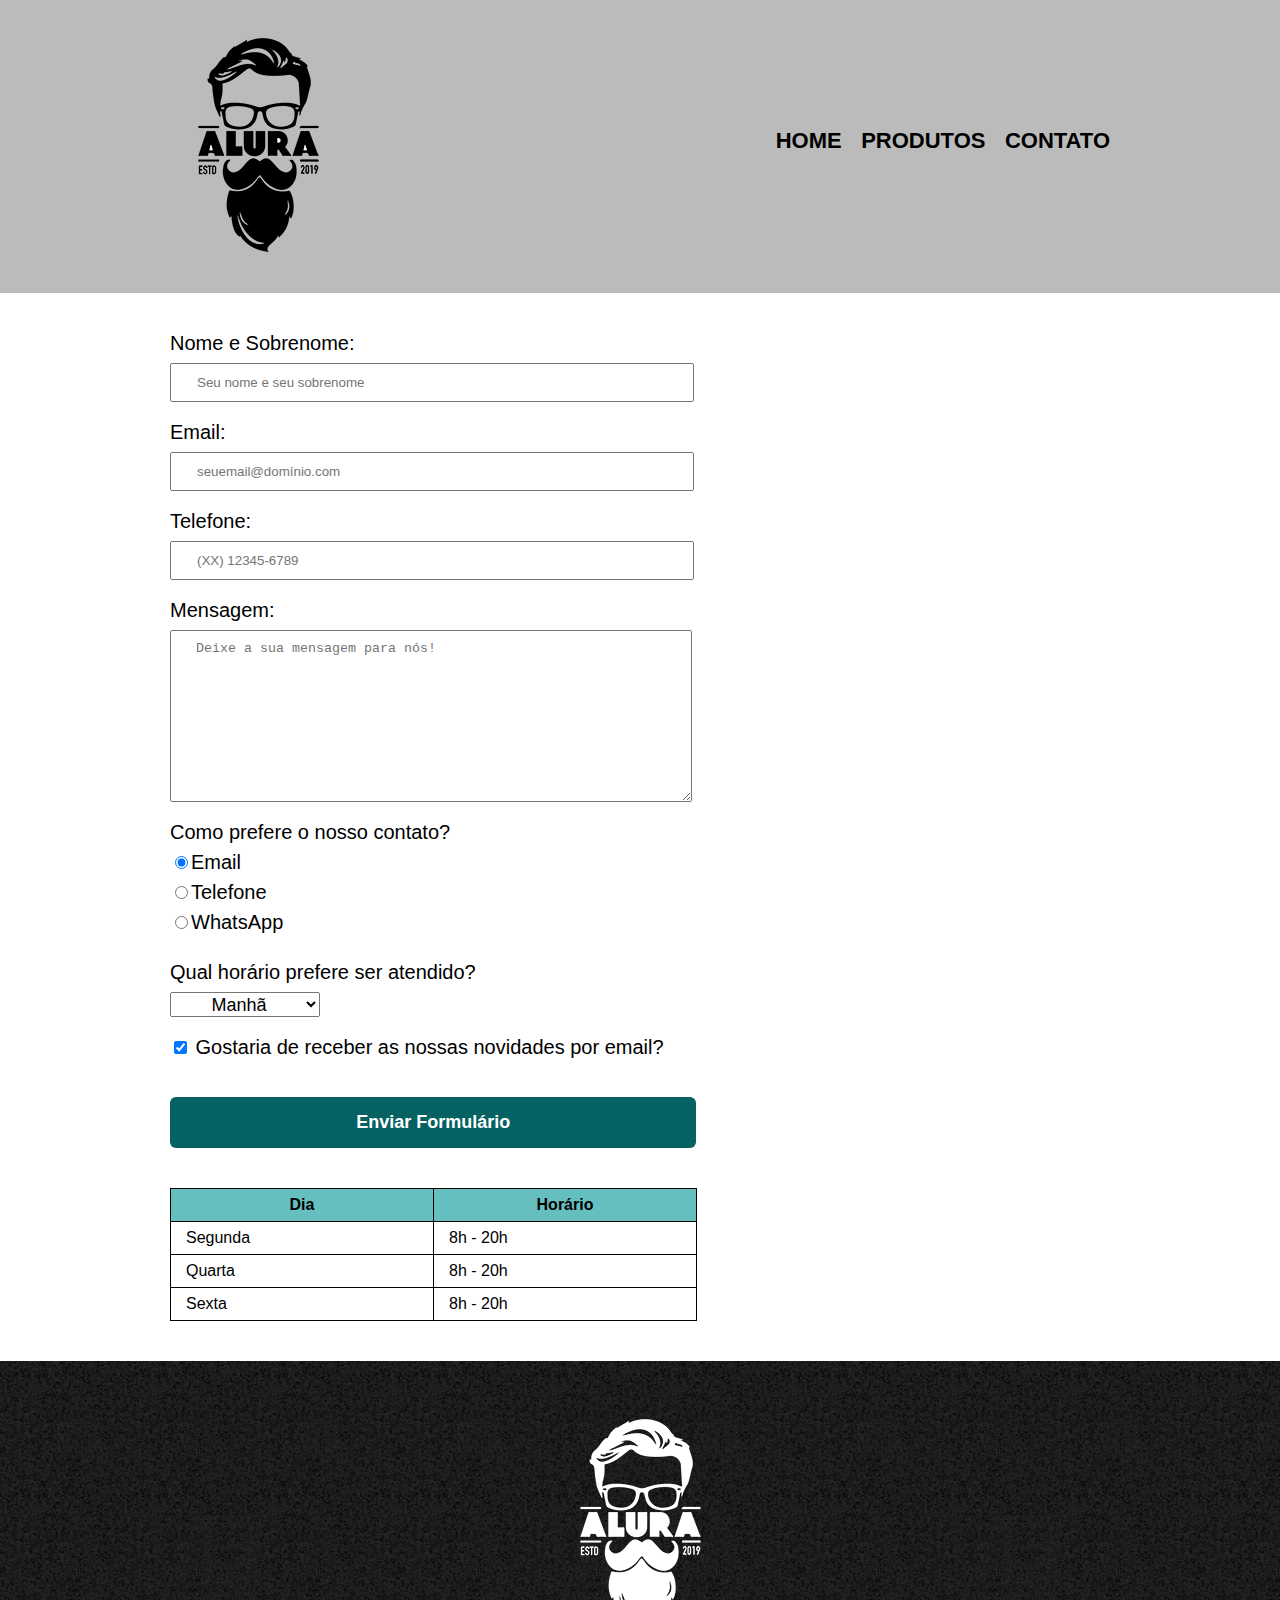
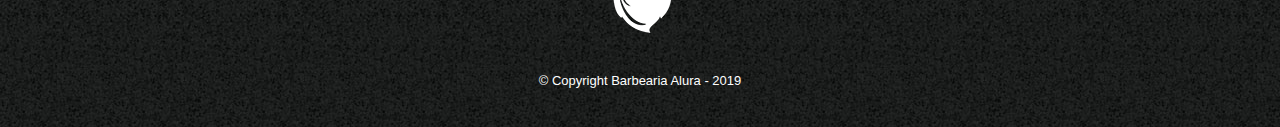
==== contato.html @ bc99b013 "Add files via upload" ====
<!DOCTYPE html>
<html lang="pt-br">
<head>
    <meta charset="UTF-8">
    <meta http-equiv="X-UA-Compatible" content="IE=edge">
    <meta name="viewport" content="width=device-width, initial-scale=1.0">
    <title>Contato - Barbearia Alura</title>
    <link rel="stylesheet" href="css/reset.css">
    <link rel="stylesheet" href="css/contato.css">
</head>
<body>
    <header>
        <div class="caixa">
            <h1><img src="img/logo.png" alt="Logo da Barbearia Alura"></h1>

            <nav>
                <ul>
                    <li><a href="index.html">Home</a></li>
                    <li><a href="produtos.html">Produtos</a></li>
                    <li><a href="contato.html">Contato</a></li>
                </ul>
            </nav>
        </div>
    </header>
    

    <main>
       <form>
        <label for="nomesobrenome">Nome e Sobrenome:</label> 
        <input type="text" id="nomesobrenome" class="input-padrao" required placeholder="Seu nome e seu sobrenome">

        <label for="email">Email:</label>
        <input type="email" id="email" class="input-padrao" required placeholder="seuemail@domínio.com">

        <label for="telefone">Telefone:</label>
        <input type="tel" id="telefone" class="input-padrao" required placeholder="(XX) 12345-6789">
        
        <label for="mensagem">Mensagem:</label>
        <textarea id="mensagem" cols="70" rows="10" class="input-padrao" required placeholder="Deixe a sua mensagem para nós!"></textarea>

        <fieldset>
            <legend>Como prefere o nosso contato?</legend>
            <label for="radio-email"> <input type="radio" name="contato" value="email" id="radio-email" checked>Email</label>

            <label for="radio-telefone"><input type="radio" name="contato" value="telefone" id="radio-telefone">Telefone</label>

            <label for="radio-whatsapp"><input type="radio" name="contato" value="whatsapp" id="radio-whatsapp">WhatsApp</label>
        </fieldset>

        <fieldset>
            <legend>Qual horário prefere ser atendido?</legend>
            <select class="opcoes">
                <option>Manhã</option>
                <option>Tarde</option>
                <option>Noite</option>
            </select>
        </fieldset>

        <label class="checkbox"><input type="checkbox" checked> Gostaria de receber as nossas novidades por email?</label>

        <input type="submit" value="Enviar Formulário" class="enviar">
       </form> 

       <table>
            <thead>
                <tr>
                    <th>Dia</th>
                    <th>Horário</th>
                </tr>
            </thead>

            <tbody>
                <tr>
                    <td>Segunda</td>
                    <td>8h - 20h</td>
                </tr>

                <tr>
                    <td>Quarta</td>
                    <td>8h - 20h</td>
                </tr>

                <tr>
                    <td>Sexta</td>
                    <td>8h - 20h</td>
                </tr>
            </tbody>
       </table>

    </main>

    <footer>
        <img src="img/logo-branco.png" alt="Logo da Barbearia Alura">
        <p class="copyright">&copy; Copyright Barbearia  Alura - 2019</p>
    </footer>
</body>
</html>
---- css/contato.css ----
body {
    margin: 0;
    padding: 0;
    border: 0;
    font-family: sans-serif;
}

header {
    background: #BBBBBB;
    padding: 20px 0;
}

.caixa {
    position: relative;
    width: 940px;
    margin: 0 auto;
}

nav {
    position: absolute;
    top: 110px;
    right: 0;
}

nav li {
    display: inline;
    margin: 0 0 0 15px;
}

nav a {
    text-transform: uppercase;
    color: #000000;
    font-weight: bold;
    font-size: 22px;
    text-decoration: none;
}

nav a:hover {
    color: #066163;
    text-decoration: underline;
    cursor: pointer;
}

main {
    width: 940px;
    margin: 0 auto;
}

form {
    margin: 40px 0;
}

form label, form legend {
    display: block;
    font-size: 20px;
    margin: 0 0 10px;
}

.input-padrao {
    display: block;
    margin: 0 0 20px;
    padding: 10px 25px;
    width: 50%;
}

.checkbox {
    margin: 20px 0;
}

.opcoes {
    width: 150px;
    height: 25px;
    text-align: center;
    font-size: 18px;
}

fieldset {
    margin-top: 20px;
    margin-bottom: 20px;
}

.enviar {
    width: 56%;
    padding: 15px 0;
    background: #066163;
    color: #FFFFFF;
    font-weight: bold;
    font-size: 18px;
    border: none;
    border-radius: 6px;
    transition: 0.4s all;
    cursor: pointer;
    margin-top: 20px;
}

.enviar:hover {
    background: #66BFBF;
    transition: 0.4s all;
    transform: scale(1.1);
    cursor: pointer;
}

table {
    margin: 20px 0 40px;
}

thead {
    background-color: #66BFBF;
    font-weight: bold;
}

td, th {
    border: 1px solid #000000;
    padding: 8px 15px;
    width: 232px;
}

footer {
    text-align: center;
    background: url("/img/bg.jpg");
    padding: 40px 0;
}

.copyright {
    color: #FFFFFF;
    font-size: 13px;
    margin: 20px 0 0;
}
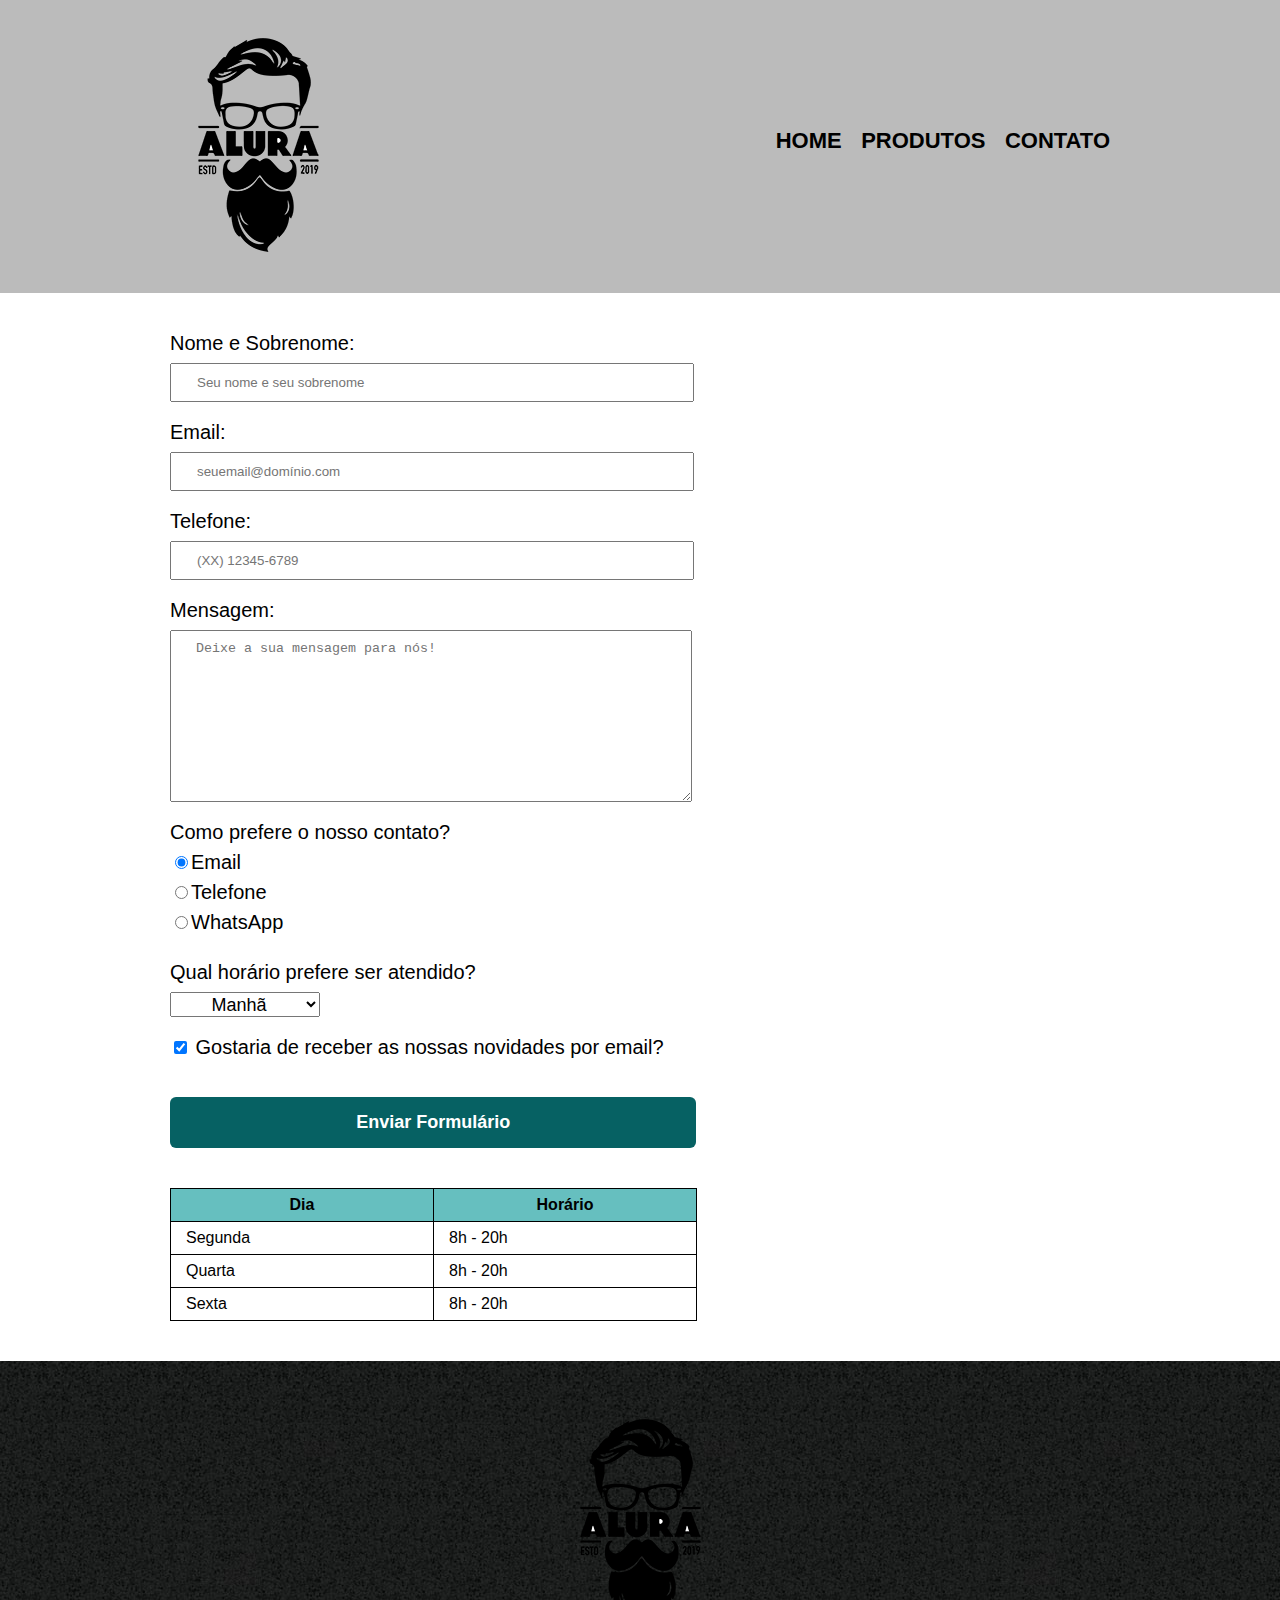
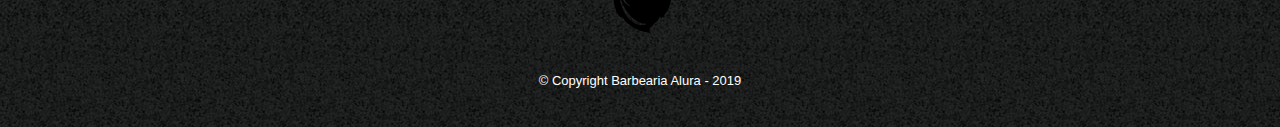
==== commit e5ef55b1: "1212" ====
--- a/contato.html
+++ b/contato.html
@@ -5,8 +5,8 @@
     <meta http-equiv="X-UA-Compatible" content="IE=edge">
     <meta name="viewport" content="width=device-width, initial-scale=1.0">
     <title>Contato - Barbearia Alura</title>
-    <link rel="stylesheet" href="css/reset.css">
-    <link rel="stylesheet" href="css/contato.css">
+    <link rel="stylesheet" href="./css/reset.css">
+    <link rel="stylesheet" href="./css/contato.css">
 </head>
 <body>
     <header>
@@ -90,7 +90,7 @@
     </main>
 
     <footer>
-        <img src="img/logo-branco.png" alt="Logo da Barbearia Alura">
+        <img src="./img/logo.png" alt="Logo da Barbearia Alura">
         <p class="copyright">&copy; Copyright Barbearia  Alura - 2019</p>
     </footer>
 </body>
